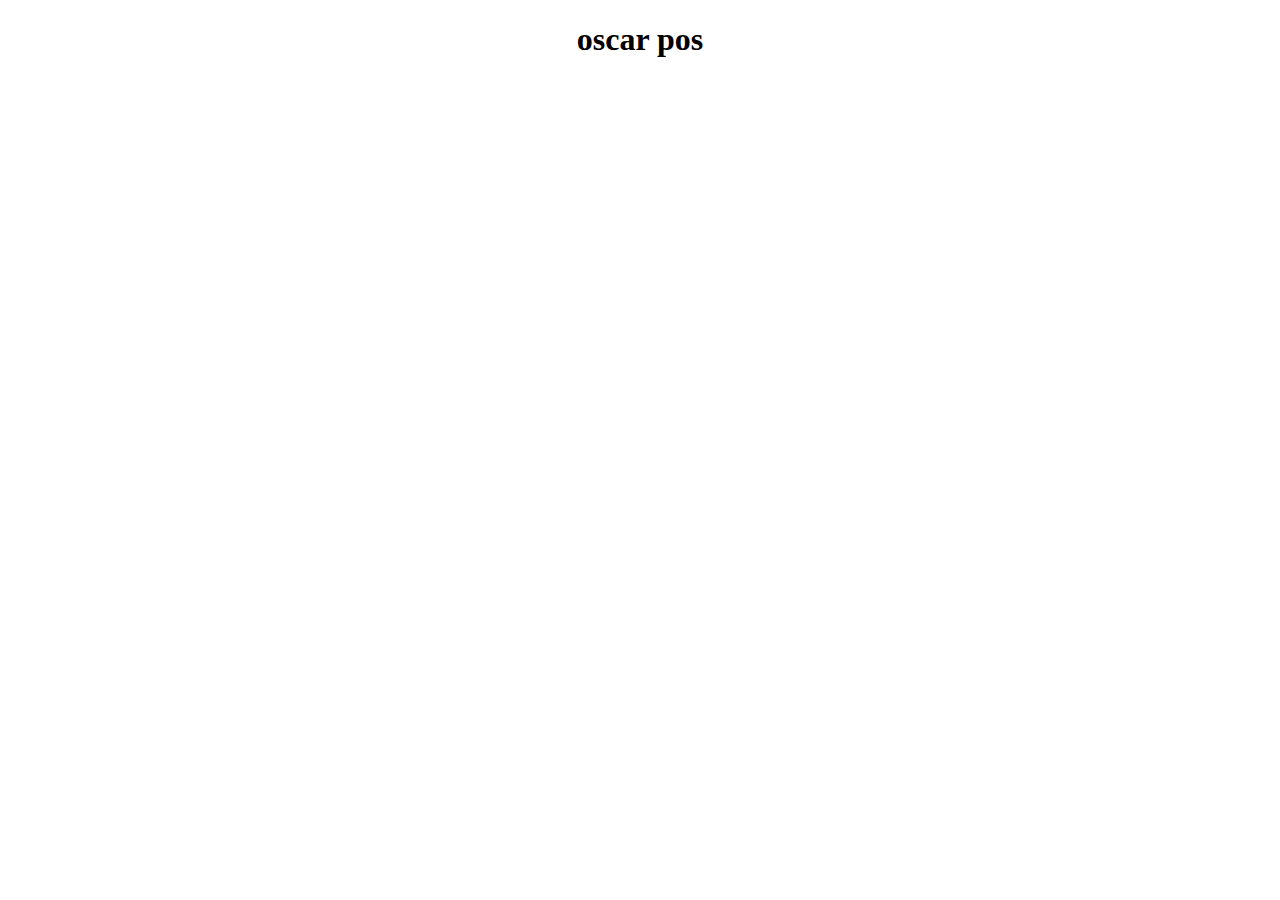
==== index.html @ e60479a8 "Commit_base" ====
<!DOCTYPE html>
<html lang="en">
<head>
    <meta charset="UTF-8">
    <meta name="viewport" content="width=device-width, initial-scale=1.0">
    <title>Shop</title>
    <link rel="stylesheet" href="styles/styles.css">
</head>
<body>
    <header>
        <h1>oscar pos</h1>
    </header>
    <main>

    </main>
    <footer>

    </footer>
</body>
</html>
---- styles/styles.css ----
h1 {
    text-align: center;
}
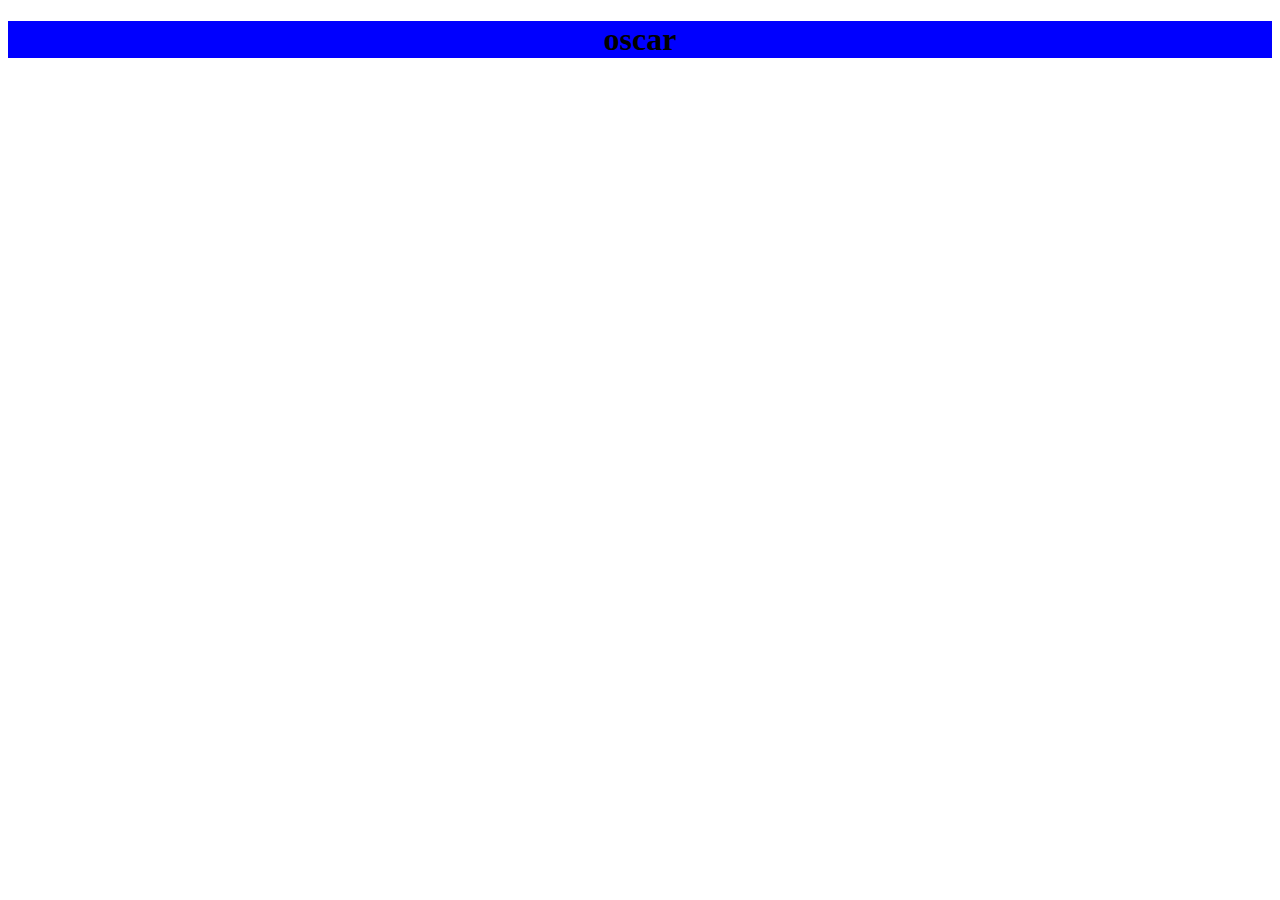
==== commit 7fed6e35: "commit_proof" ====
--- a/index.html
+++ b/index.html
@@ -8,7 +8,7 @@
 </head>
 <body>
     <header>
-        <h1>oscar pos</h1>
+        <h1>oscar </h1>
     </header>
     <main>
 
--- a/styles/styles.css
+++ b/styles/styles.css
@@ -1,3 +1,4 @@
 h1 {
     text-align: center;
+    background-color: blue;
 }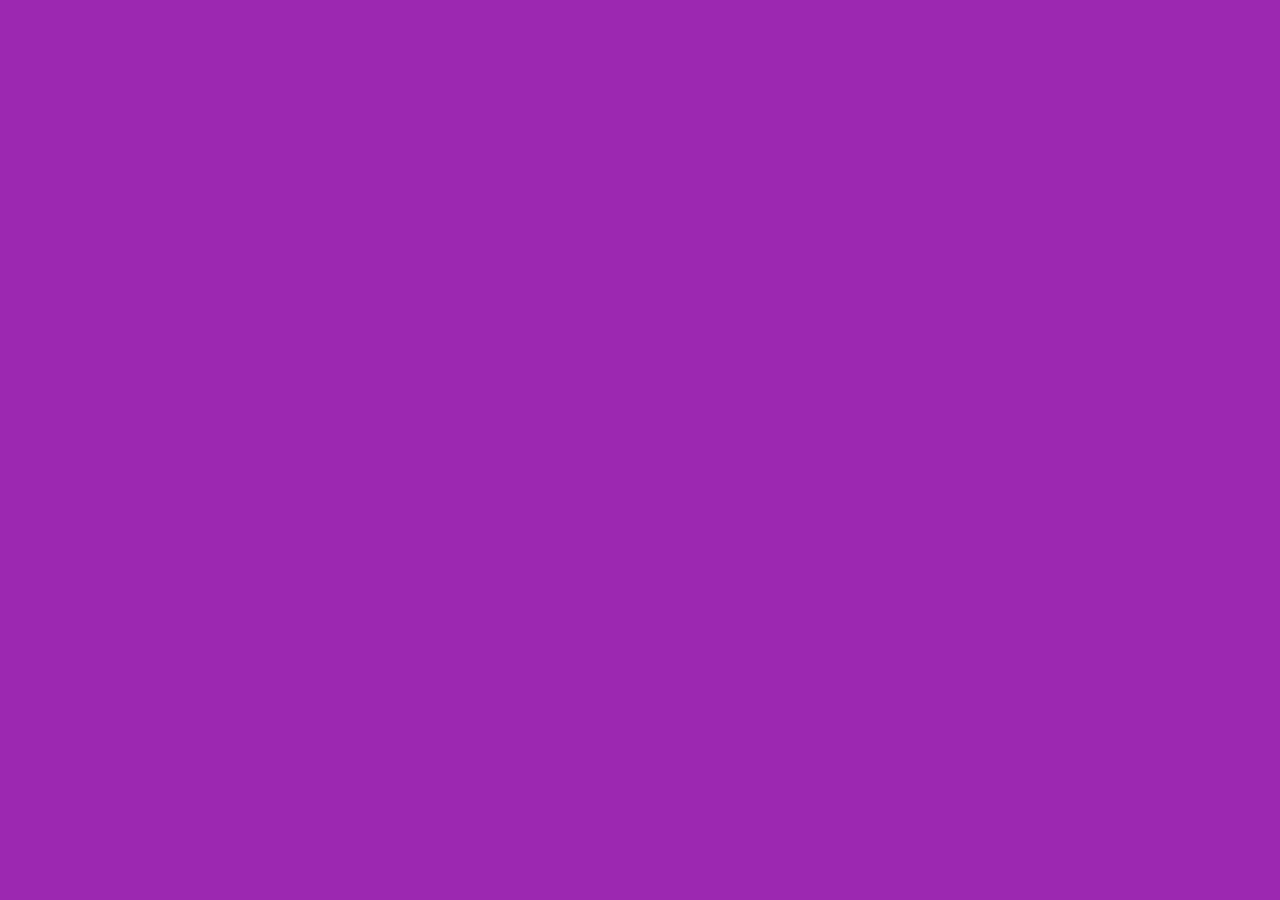
==== commit 19e9e8b7: "commit_BaseCode" ====
--- a/index.html
+++ b/index.html
@@ -3,18 +3,23 @@
 <head>
     <meta charset="UTF-8">
     <meta name="viewport" content="width=device-width, initial-scale=1.0">
-    <title>Shop</title>
+    <title>Front Shop</title>
     <link rel="stylesheet" href="styles/styles.css">
+    <link rel="preload" href="styles/styles.css" as="style">
+    <link rel="stylesheet" href="styles/normalice.css">
+    <link rel="preload" href="styles/normalice.css" as="style">
+    <link rel="preconnect" href="https://fonts.googleapis.com">
+    <link rel="preconnect" href="https://fonts.gstatic.com" crossorigin>
+    <link href="https://fonts.googleapis.com/css2?family=Staatliches&display=swap" rel="stylesheet">
 </head>
 <body>
     <header>
-        <h1>oscar </h1>
     </header>
+
     <main>
+    </main>
 
-    </main>
     <footer>
-
     </footer>
 </body>
-</html>+</html>
--- a/styles/styles.css
+++ b/styles/styles.css
@@ -1,4 +1,67 @@
-h1 {
+:root{
+    --Primario: #9c27b0;
+    --PrimarioOscuro: #89119d;
+    --Secundario: #ffce00;
+    --SecundarioOscuro: rgb(233,287,2);
+    --SecundarioOscuroP: rgb(233, 255, 2);
+    --Blanco: #fff;
+    --Negro: #000;
+
+    --fuentePrincipal: font-family: "Staatliches", sans-serif;
+}
+
+
+html {
+    box-sizing: border-box;
+    font-size: 62.5%;
+}
+
+*,
+*:before,
+*:after {
+    box-sizing: inherit;
+}
+/* Estilos Globales */
+
+body{
+    background-color: var(--Primario);
+    font-size: 1.6rem;
+    line-height: 1.5;
+}
+
+p{
+    font-size: 1.8rem;
+    font-family: Arial, Helvetica, sans-serif;
+    color: var(--Blanco);
+}
+
+a{
+    text-decoration: none;
+}
+
+img{
+    width: 100%;
+}
+
+.contenedor{
+    max-width: 1200rem;
+    margin: 0 auto;
+}
+
+h1,h2,h3{
     text-align: center;
-    background-color: blue;
+    color: var(--Secundario);
+    font-family: var(--fuentePrincipal);
+}
+
+h1{
+    font-size: 4rem;
+}
+
+h2{
+    font-size: 3.2rem;
+}
+
+h3{
+    font-size: 2.4rem;
 }--- a/styles/styles.css
+++ b/styles/styles.css
@@ -1,4 +1,67 @@
-h1 {
+:root{
+    --Primario: #9c27b0;
+    --PrimarioOscuro: #89119d;
+    --Secundario: #ffce00;
+    --SecundarioOscuro: rgb(233,287,2);
+    --SecundarioOscuroP: rgb(233, 255, 2);
+    --Blanco: #fff;
+    --Negro: #000;
+
+    --fuentePrincipal: font-family: "Staatliches", sans-serif;
+}
+
+
+html {
+    box-sizing: border-box;
+    font-size: 62.5%;
+}
+
+*,
+*:before,
+*:after {
+    box-sizing: inherit;
+}
+/* Estilos Globales */
+
+body{
+    background-color: var(--Primario);
+    font-size: 1.6rem;
+    line-height: 1.5;
+}
+
+p{
+    font-size: 1.8rem;
+    font-family: Arial, Helvetica, sans-serif;
+    color: var(--Blanco);
+}
+
+a{
+    text-decoration: none;
+}
+
+img{
+    width: 100%;
+}
+
+.contenedor{
+    max-width: 1200rem;
+    margin: 0 auto;
+}
+
+h1,h2,h3{
     text-align: center;
-    background-color: blue;
+    color: var(--Secundario);
+    font-family: var(--fuentePrincipal);
+}
+
+h1{
+    font-size: 4rem;
+}
+
+h2{
+    font-size: 3.2rem;
+}
+
+h3{
+    font-size: 2.4rem;
 }--- a/styles/normalice.css
+++ b/styles/normalice.css
@@ -0,0 +1,349 @@
+/*! normalize.css v8.0.1 | MIT License | github.com/necolas/normalize.css */
+
+/* Document
+   ========================================================================== */
+
+/**
+ * 1. Correct the line height in all browsers.
+ * 2. Prevent adjustments of font size after orientation changes in iOS.
+ */
+
+ html {
+    line-height: 1.15; /* 1 */
+    -webkit-text-size-adjust: 100%; /* 2 */
+  }
+  
+  /* Sections
+     ========================================================================== */
+  
+  /**
+   * Remove the margin in all browsers.
+   */
+  
+  body {
+    margin: 0;
+  }
+  
+  /**
+   * Render the `main` element consistently in IE.
+   */
+  
+  main {
+    display: block;
+  }
+  
+  /**
+   * Correct the font size and margin on `h1` elements within `section` and
+   * `article` contexts in Chrome, Firefox, and Safari.
+   */
+  
+  h1 {
+    font-size: 2em;
+    margin: 0.67em 0;
+  }
+  
+  /* Grouping content
+     ========================================================================== */
+  
+  /**
+   * 1. Add the correct box sizing in Firefox.
+   * 2. Show the overflow in Edge and IE.
+   */
+  
+  hr {
+    box-sizing: content-box; /* 1 */
+    height: 0; /* 1 */
+    overflow: visible; /* 2 */
+  }
+  
+  /**
+   * 1. Correct the inheritance and scaling of font size in all browsers.
+   * 2. Correct the odd `em` font sizing in all browsers.
+   */
+  
+  pre {
+    font-family: monospace, monospace; /* 1 */
+    font-size: 1em; /* 2 */
+  }
+  
+  /* Text-level semantics
+     ========================================================================== */
+  
+  /**
+   * Remove the gray background on active links in IE 10.
+   */
+  
+  a {
+    background-color: transparent;
+  }
+  
+  /**
+   * 1. Remove the bottom border in Chrome 57-
+   * 2. Add the correct text decoration in Chrome, Edge, IE, Opera, and Safari.
+   */
+  
+  abbr[title] {
+    border-bottom: none; /* 1 */
+    text-decoration: underline; /* 2 */
+    text-decoration: underline dotted; /* 2 */
+  }
+  
+  /**
+   * Add the correct font weight in Chrome, Edge, and Safari.
+   */
+  
+  b,
+  strong {
+    font-weight: bolder;
+  }
+  
+  /**
+   * 1. Correct the inheritance and scaling of font size in all browsers.
+   * 2. Correct the odd `em` font sizing in all browsers.
+   */
+  
+  code,
+  kbd,
+  samp {
+    font-family: monospace, monospace; /* 1 */
+    font-size: 1em; /* 2 */
+  }
+  
+  /**
+   * Add the correct font size in all browsers.
+   */
+  
+  small {
+    font-size: 80%;
+  }
+  
+  /**
+   * Prevent `sub` and `sup` elements from affecting the line height in
+   * all browsers.
+   */
+  
+  sub,
+  sup {
+    font-size: 75%;
+    line-height: 0;
+    position: relative;
+    vertical-align: baseline;
+  }
+  
+  sub {
+    bottom: -0.25em;
+  }
+  
+  sup {
+    top: -0.5em;
+  }
+  
+  /* Embedded content
+     ========================================================================== */
+  
+  /**
+   * Remove the border on images inside links in IE 10.
+   */
+  
+  img {
+    border-style: none;
+  }
+  
+  /* Forms
+     ========================================================================== */
+  
+  /**
+   * 1. Change the font styles in all browsers.
+   * 2. Remove the margin in Firefox and Safari.
+   */
+  
+  button,
+  input,
+  optgroup,
+  select,
+  textarea {
+    font-family: inherit; /* 1 */
+    font-size: 100%; /* 1 */
+    line-height: 1.15; /* 1 */
+    margin: 0; /* 2 */
+  }
+  
+  /**
+   * Show the overflow in IE.
+   * 1. Show the overflow in Edge.
+   */
+  
+  button,
+  input { /* 1 */
+    overflow: visible;
+  }
+  
+  /**
+   * Remove the inheritance of text transform in Edge, Firefox, and IE.
+   * 1. Remove the inheritance of text transform in Firefox.
+   */
+  
+  button,
+  select { /* 1 */
+    text-transform: none;
+  }
+  
+  /**
+   * Correct the inability to style clickable types in iOS and Safari.
+   */
+  
+  button,
+  [type="button"],
+  [type="reset"],
+  [type="submit"] {
+    -webkit-appearance: button;
+  }
+  
+  /**
+   * Remove the inner border and padding in Firefox.
+   */
+  
+  button::-moz-focus-inner,
+  [type="button"]::-moz-focus-inner,
+  [type="reset"]::-moz-focus-inner,
+  [type="submit"]::-moz-focus-inner {
+    border-style: none;
+    padding: 0;
+  }
+  
+  /**
+   * Restore the focus styles unset by the previous rule.
+   */
+  
+  button:-moz-focusring,
+  [type="button"]:-moz-focusring,
+  [type="reset"]:-moz-focusring,
+  [type="submit"]:-moz-focusring {
+    outline: 1px dotted ButtonText;
+  }
+  
+  /**
+   * Correct the padding in Firefox.
+   */
+  
+  fieldset {
+    padding: 0.35em 0.75em 0.625em;
+  }
+  
+  /**
+   * 1. Correct the text wrapping in Edge and IE.
+   * 2. Correct the color inheritance from `fieldset` elements in IE.
+   * 3. Remove the padding so developers are not caught out when they zero out
+   *    `fieldset` elements in all browsers.
+   */
+  
+  legend {
+    box-sizing: border-box; /* 1 */
+    color: inherit; /* 2 */
+    display: table; /* 1 */
+    max-width: 100%; /* 1 */
+    padding: 0; /* 3 */
+    white-space: normal; /* 1 */
+  }
+  
+  /**
+   * Add the correct vertical alignment in Chrome, Firefox, and Opera.
+   */
+  
+  progress {
+    vertical-align: baseline;
+  }
+  
+  /**
+   * Remove the default vertical scrollbar in IE 10+.
+   */
+  
+  textarea {
+    overflow: auto;
+  }
+  
+  /**
+   * 1. Add the correct box sizing in IE 10.
+   * 2. Remove the padding in IE 10.
+   */
+  
+  [type="checkbox"],
+  [type="radio"] {
+    box-sizing: border-box; /* 1 */
+    padding: 0; /* 2 */
+  }
+  
+  /**
+   * Correct the cursor style of increment and decrement buttons in Chrome.
+   */
+  
+  [type="number"]::-webkit-inner-spin-button,
+  [type="number"]::-webkit-outer-spin-button {
+    height: auto;
+  }
+  
+  /**
+   * 1. Correct the odd appearance in Chrome and Safari.
+   * 2. Correct the outline style in Safari.
+   */
+  
+  [type="search"] {
+    -webkit-appearance: textfield; /* 1 */
+    outline-offset: -2px; /* 2 */
+  }
+  
+  /**
+   * Remove the inner padding in Chrome and Safari on macOS.
+   */
+  
+  [type="search"]::-webkit-search-decoration {
+    -webkit-appearance: none;
+  }
+  
+  /**
+   * 1. Correct the inability to style clickable types in iOS and Safari.
+   * 2. Change font properties to `inherit` in Safari.
+   */
+  
+  ::-webkit-file-upload-button {
+    -webkit-appearance: button; /* 1 */
+    font: inherit; /* 2 */
+  }
+  
+  /* Interactive
+     ========================================================================== */
+  
+  /*
+   * Add the correct display in Edge, IE 10+, and Firefox.
+   */
+  
+  details {
+    display: block;
+  }
+  
+  /*
+   * Add the correct display in all browsers.
+   */
+  
+  summary {
+    display: list-item;
+  }
+  
+  /* Misc
+     ========================================================================== */
+  
+  /**
+   * Add the correct display in IE 10+.
+   */
+  
+  template {
+    display: none;
+  }
+  
+  /**
+   * Add the correct display in IE 10.
+   */
+  
+  [hidden] {
+    display: none;
+  }--- a/styles/normalice.css
+++ b/styles/normalice.css
@@ -0,0 +1,349 @@
+/*! normalize.css v8.0.1 | MIT License | github.com/necolas/normalize.css */
+
+/* Document
+   ========================================================================== */
+
+/**
+ * 1. Correct the line height in all browsers.
+ * 2. Prevent adjustments of font size after orientation changes in iOS.
+ */
+
+ html {
+    line-height: 1.15; /* 1 */
+    -webkit-text-size-adjust: 100%; /* 2 */
+  }
+  
+  /* Sections
+     ========================================================================== */
+  
+  /**
+   * Remove the margin in all browsers.
+   */
+  
+  body {
+    margin: 0;
+  }
+  
+  /**
+   * Render the `main` element consistently in IE.
+   */
+  
+  main {
+    display: block;
+  }
+  
+  /**
+   * Correct the font size and margin on `h1` elements within `section` and
+   * `article` contexts in Chrome, Firefox, and Safari.
+   */
+  
+  h1 {
+    font-size: 2em;
+    margin: 0.67em 0;
+  }
+  
+  /* Grouping content
+     ========================================================================== */
+  
+  /**
+   * 1. Add the correct box sizing in Firefox.
+   * 2. Show the overflow in Edge and IE.
+   */
+  
+  hr {
+    box-sizing: content-box; /* 1 */
+    height: 0; /* 1 */
+    overflow: visible; /* 2 */
+  }
+  
+  /**
+   * 1. Correct the inheritance and scaling of font size in all browsers.
+   * 2. Correct the odd `em` font sizing in all browsers.
+   */
+  
+  pre {
+    font-family: monospace, monospace; /* 1 */
+    font-size: 1em; /* 2 */
+  }
+  
+  /* Text-level semantics
+     ========================================================================== */
+  
+  /**
+   * Remove the gray background on active links in IE 10.
+   */
+  
+  a {
+    background-color: transparent;
+  }
+  
+  /**
+   * 1. Remove the bottom border in Chrome 57-
+   * 2. Add the correct text decoration in Chrome, Edge, IE, Opera, and Safari.
+   */
+  
+  abbr[title] {
+    border-bottom: none; /* 1 */
+    text-decoration: underline; /* 2 */
+    text-decoration: underline dotted; /* 2 */
+  }
+  
+  /**
+   * Add the correct font weight in Chrome, Edge, and Safari.
+   */
+  
+  b,
+  strong {
+    font-weight: bolder;
+  }
+  
+  /**
+   * 1. Correct the inheritance and scaling of font size in all browsers.
+   * 2. Correct the odd `em` font sizing in all browsers.
+   */
+  
+  code,
+  kbd,
+  samp {
+    font-family: monospace, monospace; /* 1 */
+    font-size: 1em; /* 2 */
+  }
+  
+  /**
+   * Add the correct font size in all browsers.
+   */
+  
+  small {
+    font-size: 80%;
+  }
+  
+  /**
+   * Prevent `sub` and `sup` elements from affecting the line height in
+   * all browsers.
+   */
+  
+  sub,
+  sup {
+    font-size: 75%;
+    line-height: 0;
+    position: relative;
+    vertical-align: baseline;
+  }
+  
+  sub {
+    bottom: -0.25em;
+  }
+  
+  sup {
+    top: -0.5em;
+  }
+  
+  /* Embedded content
+     ========================================================================== */
+  
+  /**
+   * Remove the border on images inside links in IE 10.
+   */
+  
+  img {
+    border-style: none;
+  }
+  
+  /* Forms
+     ========================================================================== */
+  
+  /**
+   * 1. Change the font styles in all browsers.
+   * 2. Remove the margin in Firefox and Safari.
+   */
+  
+  button,
+  input,
+  optgroup,
+  select,
+  textarea {
+    font-family: inherit; /* 1 */
+    font-size: 100%; /* 1 */
+    line-height: 1.15; /* 1 */
+    margin: 0; /* 2 */
+  }
+  
+  /**
+   * Show the overflow in IE.
+   * 1. Show the overflow in Edge.
+   */
+  
+  button,
+  input { /* 1 */
+    overflow: visible;
+  }
+  
+  /**
+   * Remove the inheritance of text transform in Edge, Firefox, and IE.
+   * 1. Remove the inheritance of text transform in Firefox.
+   */
+  
+  button,
+  select { /* 1 */
+    text-transform: none;
+  }
+  
+  /**
+   * Correct the inability to style clickable types in iOS and Safari.
+   */
+  
+  button,
+  [type="button"],
+  [type="reset"],
+  [type="submit"] {
+    -webkit-appearance: button;
+  }
+  
+  /**
+   * Remove the inner border and padding in Firefox.
+   */
+  
+  button::-moz-focus-inner,
+  [type="button"]::-moz-focus-inner,
+  [type="reset"]::-moz-focus-inner,
+  [type="submit"]::-moz-focus-inner {
+    border-style: none;
+    padding: 0;
+  }
+  
+  /**
+   * Restore the focus styles unset by the previous rule.
+   */
+  
+  button:-moz-focusring,
+  [type="button"]:-moz-focusring,
+  [type="reset"]:-moz-focusring,
+  [type="submit"]:-moz-focusring {
+    outline: 1px dotted ButtonText;
+  }
+  
+  /**
+   * Correct the padding in Firefox.
+   */
+  
+  fieldset {
+    padding: 0.35em 0.75em 0.625em;
+  }
+  
+  /**
+   * 1. Correct the text wrapping in Edge and IE.
+   * 2. Correct the color inheritance from `fieldset` elements in IE.
+   * 3. Remove the padding so developers are not caught out when they zero out
+   *    `fieldset` elements in all browsers.
+   */
+  
+  legend {
+    box-sizing: border-box; /* 1 */
+    color: inherit; /* 2 */
+    display: table; /* 1 */
+    max-width: 100%; /* 1 */
+    padding: 0; /* 3 */
+    white-space: normal; /* 1 */
+  }
+  
+  /**
+   * Add the correct vertical alignment in Chrome, Firefox, and Opera.
+   */
+  
+  progress {
+    vertical-align: baseline;
+  }
+  
+  /**
+   * Remove the default vertical scrollbar in IE 10+.
+   */
+  
+  textarea {
+    overflow: auto;
+  }
+  
+  /**
+   * 1. Add the correct box sizing in IE 10.
+   * 2. Remove the padding in IE 10.
+   */
+  
+  [type="checkbox"],
+  [type="radio"] {
+    box-sizing: border-box; /* 1 */
+    padding: 0; /* 2 */
+  }
+  
+  /**
+   * Correct the cursor style of increment and decrement buttons in Chrome.
+   */
+  
+  [type="number"]::-webkit-inner-spin-button,
+  [type="number"]::-webkit-outer-spin-button {
+    height: auto;
+  }
+  
+  /**
+   * 1. Correct the odd appearance in Chrome and Safari.
+   * 2. Correct the outline style in Safari.
+   */
+  
+  [type="search"] {
+    -webkit-appearance: textfield; /* 1 */
+    outline-offset: -2px; /* 2 */
+  }
+  
+  /**
+   * Remove the inner padding in Chrome and Safari on macOS.
+   */
+  
+  [type="search"]::-webkit-search-decoration {
+    -webkit-appearance: none;
+  }
+  
+  /**
+   * 1. Correct the inability to style clickable types in iOS and Safari.
+   * 2. Change font properties to `inherit` in Safari.
+   */
+  
+  ::-webkit-file-upload-button {
+    -webkit-appearance: button; /* 1 */
+    font: inherit; /* 2 */
+  }
+  
+  /* Interactive
+     ========================================================================== */
+  
+  /*
+   * Add the correct display in Edge, IE 10+, and Firefox.
+   */
+  
+  details {
+    display: block;
+  }
+  
+  /*
+   * Add the correct display in all browsers.
+   */
+  
+  summary {
+    display: list-item;
+  }
+  
+  /* Misc
+     ========================================================================== */
+  
+  /**
+   * Add the correct display in IE 10+.
+   */
+  
+  template {
+    display: none;
+  }
+  
+  /**
+   * Add the correct display in IE 10.
+   */
+  
+  [hidden] {
+    display: none;
+  }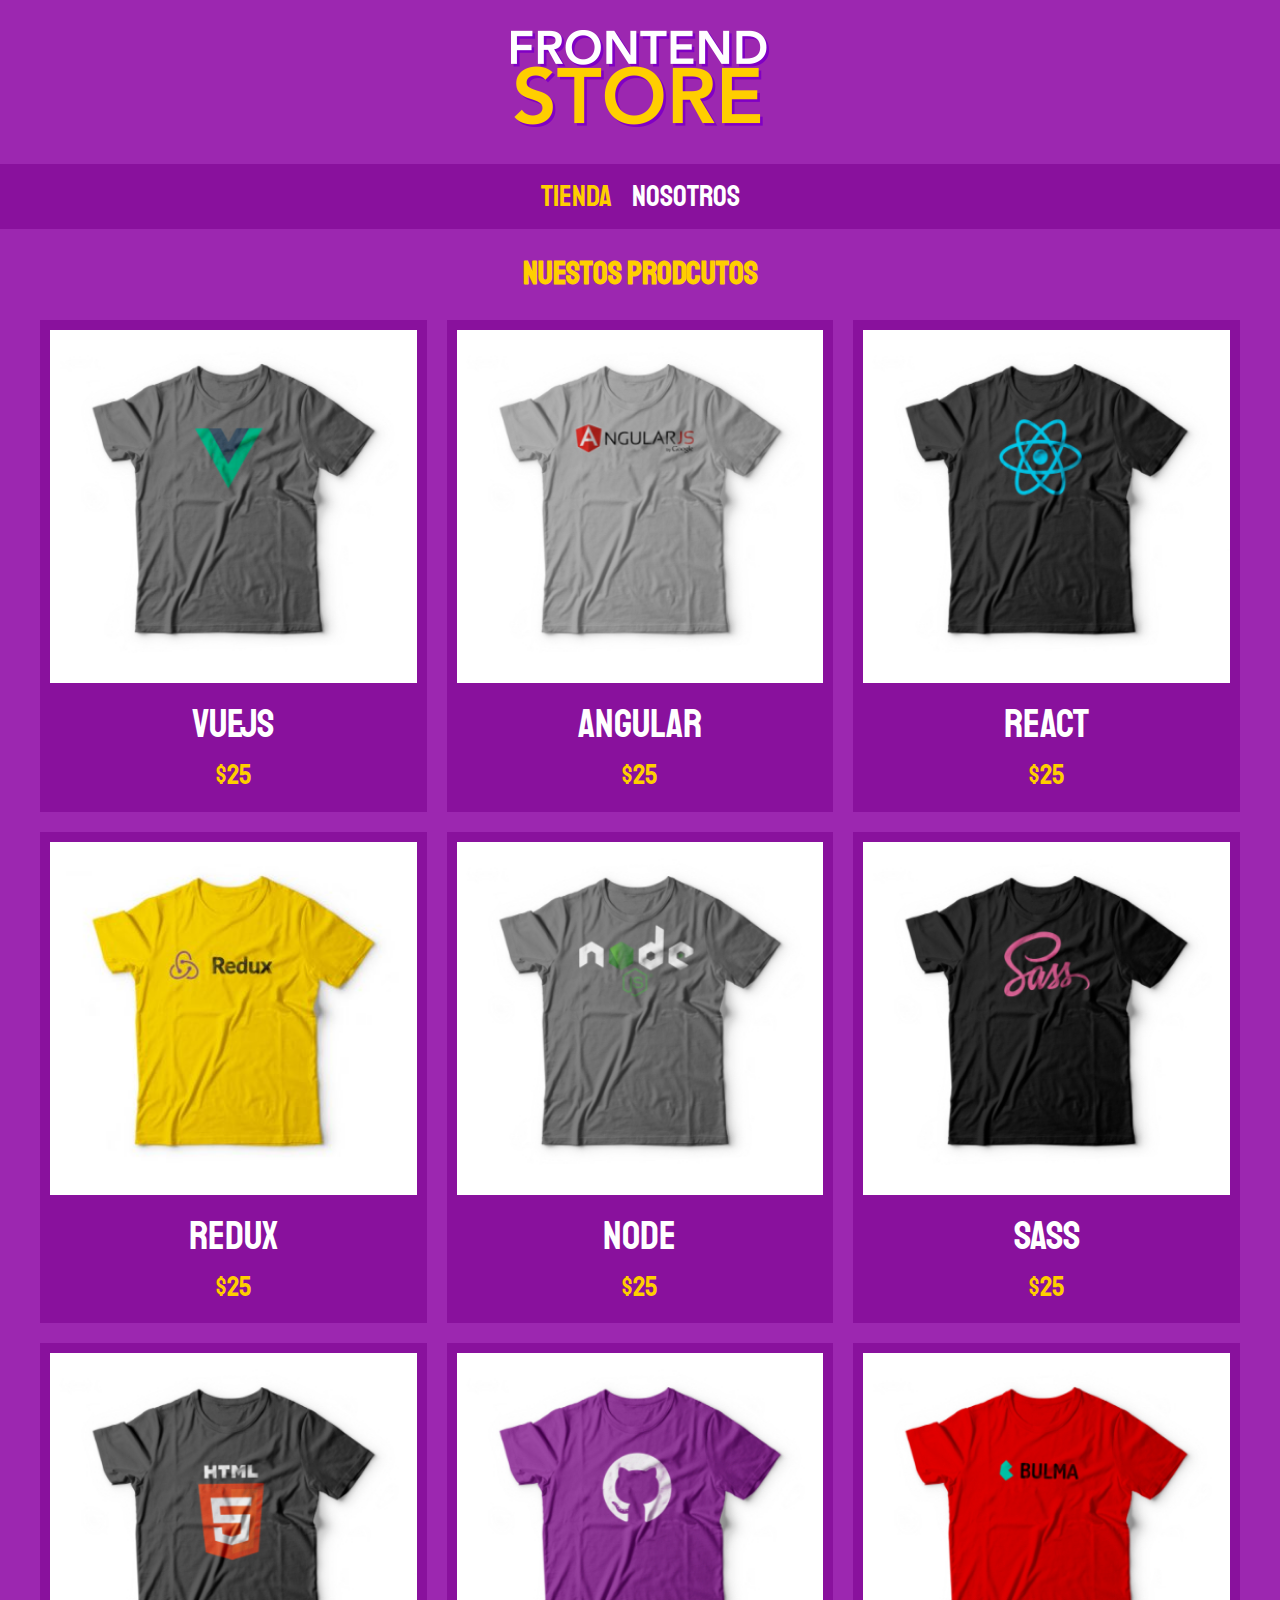
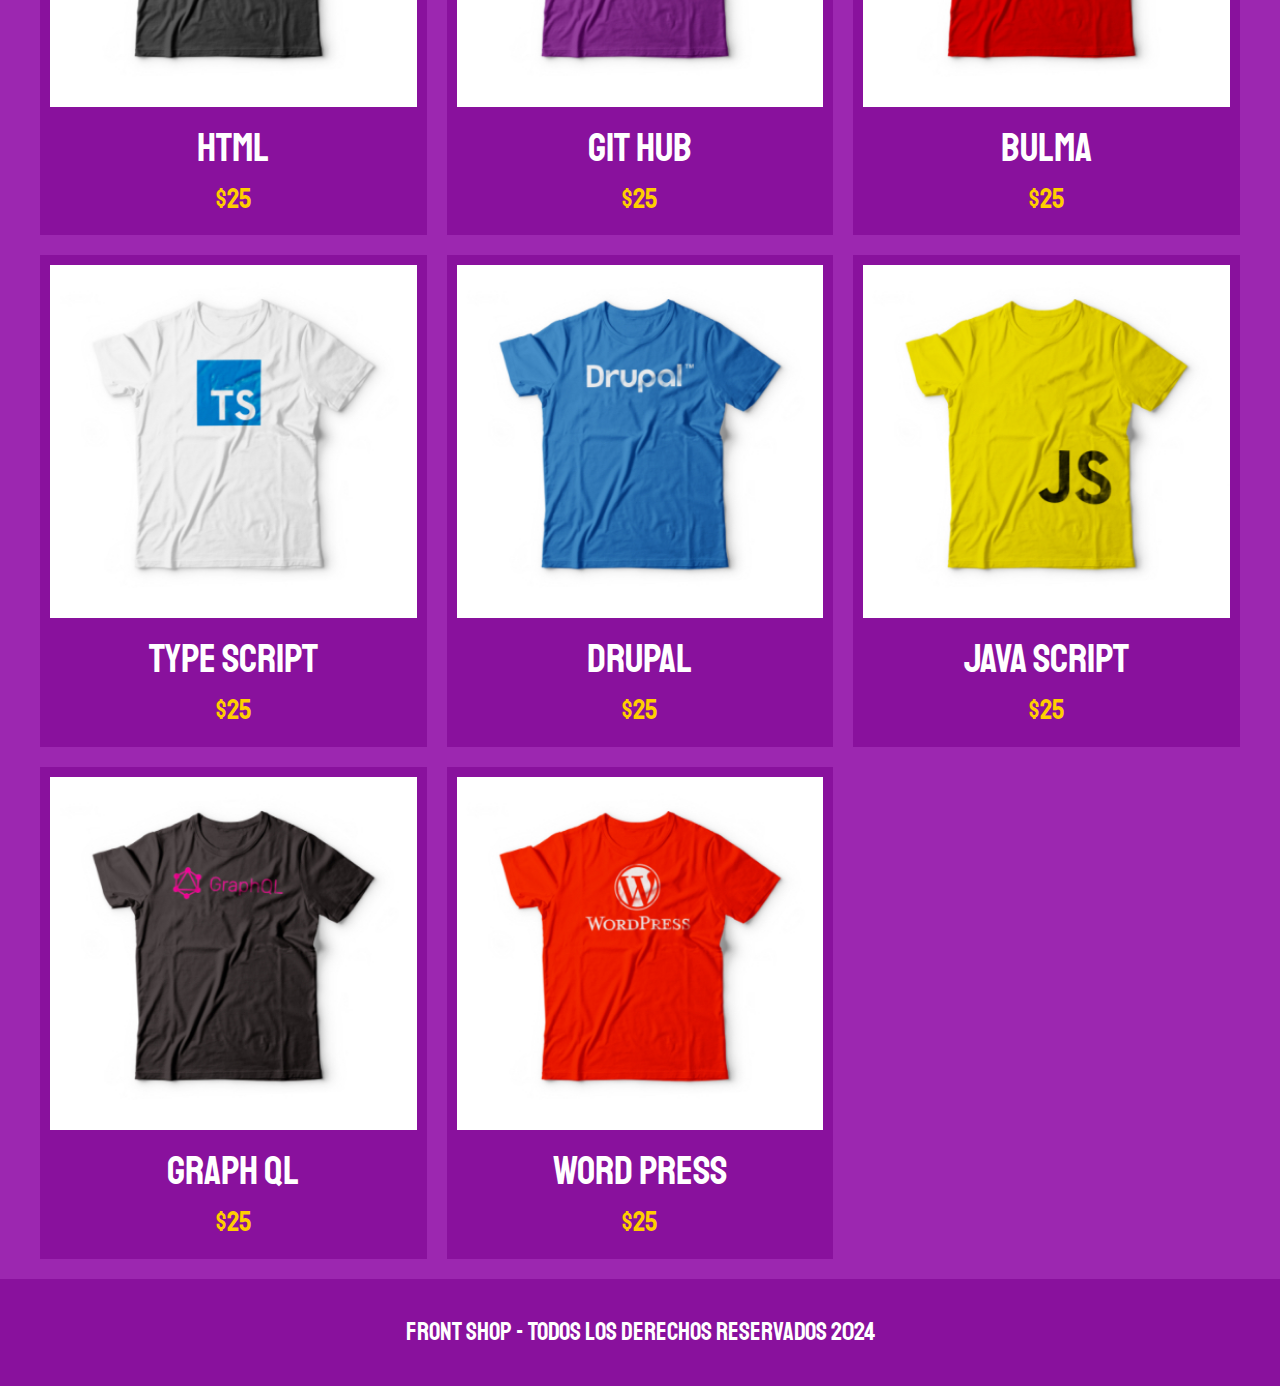
==== commit 50946c82: "Commit Advance" ====
--- a/index.html
+++ b/index.html
@@ -1,5 +1,6 @@
 <!DOCTYPE html>
 <html lang="en">
+
 <head>
     <meta charset="UTF-8">
     <meta name="viewport" content="width=device-width, initial-scale=1.0">
@@ -8,18 +9,169 @@
     <link rel="preload" href="styles/styles.css" as="style">
     <link rel="stylesheet" href="styles/normalice.css">
     <link rel="preload" href="styles/normalice.css" as="style">
-    <link rel="preconnect" href="https://fonts.googleapis.com">
-    <link rel="preconnect" href="https://fonts.gstatic.com" crossorigin>
     <link href="https://fonts.googleapis.com/css2?family=Staatliches&display=swap" rel="stylesheet">
 </head>
+
 <body>
-    <header>
+    <header class="header">
+        <a href="index.html">
+            <img class="header__logo" src="Image/logo.png" alt="Logo de la pagina">
+        </a>
     </header>
+    <nav class="navegacion">
+        <a class="navegacion__enlace navegacion__enlace--activo" href="index.html">Tienda</a>
+        <a class="navegacion__enlace" href="nosotros.html">Nosotros</a>
+    </nav>
 
-    <main>
+    <main class="contenedor">
+        <h1 class="contenedor__productos">Nuestos prodcutos</h1>
+        <div class="grid">
+            <div class="producto">
+                <a href="producto.html">
+                    <img class="producto__imagen" src="Image/1.jpg" alt="Imagen no encontrada">
+                    <div>
+                        <p class="producto__nombre">vuejs</p>
+                        <p class="producto__precio">$25</p>
+                    </div>
+                </a>
+            </div>
+
+            <div class="producto">
+                <a href="producto.html">
+                    <img class="producto__imagen" src="Image/2.jpg" alt="Imagen no encontrada">
+                    <div>
+                        <p class="producto__nombre">angular</p>
+                        <p class="producto__precio">$25</p>
+                    </div>
+                </a>
+            </div>
+
+
+            <div class="producto">
+                <a href="producto.html">
+                    <img class="producto__imagen" src="Image/3.jpg" alt="Imagen no encontrada">
+                    <div>
+                        <p class="producto__nombre">react</p>
+                        <p class="producto__precio">$25</p>
+                    </div>
+                </a>
+            </div>
+
+            <div class="producto">
+                <a href="producto.html">
+                    <img class="producto__imagen" src="Image/4.jpg" alt="Imagen no encontrada">
+                    <div>
+                        <p class="producto__nombre">redux</p>
+                        <p class="producto__precio">$25</p>
+                    </div>
+                </a>
+            </div>
+
+            <div class="producto">
+                <a href="producto.html">
+                    <img class="producto__imagen" src="Image/5.jpg" alt="Imagen no encontrada">
+                    <div>
+                        <p class="producto__nombre">node</p>
+                        <p class="producto__precio">$25</p>
+                    </div>
+                </a>
+            </div>
+
+            <div class="producto">
+                <a href="producto.html">
+                    <img class="producto__imagen" src="Image/6.jpg" alt="Imagen no encontrada">
+                    <div>
+                        <p class="producto__nombre">sass</p>
+                        <p class="producto__precio">$25</p>
+                    </div>
+                </a>
+            </div>
+
+            <div class="producto">
+                <a href="producto.html">
+                    <img class="producto__imagen" src="Image/7.jpg" alt="Imagen no encontrada">
+                    <div>
+                        <p class="producto__nombre">html</p>
+                        <p class="producto__precio">$25</p>
+                    </div>
+                </a>
+            </div>
+
+            <div class="producto">
+                <a href="producto.html">
+                    <img class="producto__imagen" src="Image/8.jpg" alt="Imagen no encontrada">
+                    <div>
+                        <p class="producto__nombre">git hub</p>
+                        <p class="producto__precio">$25</p>
+                    </div>
+                </a>
+            </div>
+
+            <div class="producto">
+                <a href="producto.html">
+                    <img class="producto__imagen" src="Image/9.jpg" alt="Imagen no encontrada">
+                    <div>
+                        <p class="producto__nombre">bulma</p>
+                        <p class="producto__precio">$25</p>
+                    </div>
+                </a>
+            </div>
+
+            <div class="producto">
+                <a href="producto.html">
+                    <img class="producto__imagen" src="Image/10.jpg" alt="Imagen no encontrada">
+                    <div>
+                        <p class="producto__nombre">type script</p>
+                        <p class="producto__precio">$25</p>
+                    </div>
+                </a>
+            </div>
+
+            <div class="producto">
+                <a href="producto.html">
+                    <img class="producto__imagen" src="Image/11.jpg" alt="Imagen no encontrada">
+                    <div>
+                        <p class="producto__nombre">drupal</p>
+                        <p class="producto__precio">$25</p>
+                    </div>
+                </a>
+            </div>
+
+            <div class="producto">
+                <a href="producto.html">
+                    <img class="producto__imagen" src="Image/12.jpg" alt="Imagen no encontrada">
+                    <div>
+                        <p class="producto__nombre">java script</p>
+                        <p class="producto__precio">$25</p>
+                    </div>
+                </a>
+            </div>
+
+            <div class="producto">
+                <a href="producto.html">
+                    <img class="producto__imagen" src="Image/13.jpg" alt="Imagen no encontrada">
+                    <div>
+                        <p class="producto__nombre">graph ql</p>
+                        <p class="producto__precio">$25</p>
+                    </div>
+                </a>
+            </div>
+
+            <div class="producto">
+                <a href="producto.html">
+                    <img class="producto__imagen" src="Image/14.jpg" alt="Imagen no encontrada">
+                    <div>
+                        <p class="producto__nombre">word press</p>
+                        <p class="producto__precio">$25</p>
+                    </div>
+                </a>
+            </div>
+        </div>
     </main>
 
-    <footer>
+    <footer class="footer">
+        <p class="footer__texto">Front Shop - Todos los derechos reservados 2024</p>
     </footer>
 </body>
-</html>
+
+</html>--- a/styles/styles.css
+++ b/styles/styles.css
@@ -1,13 +1,12 @@
-:root{
+:root {
     --Primario: #9c27b0;
     --PrimarioOscuro: #89119d;
     --Secundario: #ffce00;
-    --SecundarioOscuro: rgb(233,287,2);
+    --SecundarioOscuro: rgb(233, 287, 2);
     --SecundarioOscuroP: rgb(233, 255, 2);
     --Blanco: #fff;
     --Negro: #000;
-
-    --fuentePrincipal: font-family: "Staatliches", sans-serif;
+    --fuentePrincipal: 'Staatliches', cursive;
 }
 
 
@@ -21,47 +20,137 @@
 *:after {
     box-sizing: inherit;
 }
+
 /* Estilos Globales */
 
-body{
+body {
     background-color: var(--Primario);
     font-size: 1.6rem;
     line-height: 1.5;
 }
 
-p{
+p {
     font-size: 1.8rem;
     font-family: Arial, Helvetica, sans-serif;
     color: var(--Blanco);
 }
 
-a{
+a {
     text-decoration: none;
 }
 
-img{
-    width: 100%;
+img {
+    max-width: 100%;
 }
 
-.contenedor{
-    max-width: 1200rem;
+.contenedor {
+    max-width: 120rem;
     margin: 0 auto;
 }
 
-h1,h2,h3{
+h1,
+h2,
+h3 {
     text-align: center;
     color: var(--Secundario);
     font-family: var(--fuentePrincipal);
 }
 
-h1{
+h1 {
     font-size: 4rem;
 }
 
-h2{
+h2 {
     font-size: 3.2rem;
 }
 
-h3{
+h3 {
     font-size: 2.4rem;
+}
+
+/* Header */
+
+.header {
+    display: flex;
+    justify-content: center;
+}
+
+.header__logo {
+    margin: 3rem 0;
+}
+
+/* Footer */
+
+.footer {
+    background-color: var(--PrimarioOscuro);
+    padding: 1rem;
+    margin-top: 2rem;
+}
+
+.footer__texto {
+    text-align: center;
+    font-family: var(--fuentePrincipal);
+    font-size: 2.5rem;
+}
+
+/* Navegacion */
+.navegacion {
+    background-color: var(--PrimarioOscuro);
+    padding: 1rem 0;
+    display: flex;
+    justify-content: center;
+    gap: 2rem;
+}
+
+.navegacion__enlace {
+    color: var(--Blanco);
+    font-family: var(--fuentePrincipal);
+    font-size: 3rem;
+}
+
+.navegacion__enlace--activo,
+.navegacion__enlace:hover {
+    color: var(--Secundario);
+}
+
+/* Grid */
+.grid {
+    display: grid;
+    grid-template-columns: repeat(2, 1fr);
+    gap: 2rem;
+}
+
+@media (min-width:768px){
+    .grid{
+        grid-template-columns: repeat(3, 1fr);
+    }
+}
+
+/* Productos */
+
+
+.producto {
+    background-color: var(--PrimarioOscuro);
+    padding: 1rem;
+}
+
+.producto__imagen {
+    width: 100%;
+}
+
+.producto__nombre {
+    font-size: 4rem;
+    text-transform: uppercase;
+}
+
+.producto__precio {
+    font-size: 2.8rem;
+    color: var(--Secundario);
+}
+
+.producto__nombre, .producto__precio{
+    font-family: var(--fuentePrincipal);
+    margin: 1rem 0;
+    text-align: center;
+    line-height: 1.2;
 }--- a/styles/styles.css
+++ b/styles/styles.css
@@ -1,13 +1,12 @@
-:root{
+:root {
     --Primario: #9c27b0;
     --PrimarioOscuro: #89119d;
     --Secundario: #ffce00;
-    --SecundarioOscuro: rgb(233,287,2);
+    --SecundarioOscuro: rgb(233, 287, 2);
     --SecundarioOscuroP: rgb(233, 255, 2);
     --Blanco: #fff;
     --Negro: #000;
-
-    --fuentePrincipal: font-family: "Staatliches", sans-serif;
+    --fuentePrincipal: 'Staatliches', cursive;
 }
 
 
@@ -21,47 +20,137 @@
 *:after {
     box-sizing: inherit;
 }
+
 /* Estilos Globales */
 
-body{
+body {
     background-color: var(--Primario);
     font-size: 1.6rem;
     line-height: 1.5;
 }
 
-p{
+p {
     font-size: 1.8rem;
     font-family: Arial, Helvetica, sans-serif;
     color: var(--Blanco);
 }
 
-a{
+a {
     text-decoration: none;
 }
 
-img{
-    width: 100%;
+img {
+    max-width: 100%;
 }
 
-.contenedor{
-    max-width: 1200rem;
+.contenedor {
+    max-width: 120rem;
     margin: 0 auto;
 }
 
-h1,h2,h3{
+h1,
+h2,
+h3 {
     text-align: center;
     color: var(--Secundario);
     font-family: var(--fuentePrincipal);
 }
 
-h1{
+h1 {
     font-size: 4rem;
 }
 
-h2{
+h2 {
     font-size: 3.2rem;
 }
 
-h3{
+h3 {
     font-size: 2.4rem;
+}
+
+/* Header */
+
+.header {
+    display: flex;
+    justify-content: center;
+}
+
+.header__logo {
+    margin: 3rem 0;
+}
+
+/* Footer */
+
+.footer {
+    background-color: var(--PrimarioOscuro);
+    padding: 1rem;
+    margin-top: 2rem;
+}
+
+.footer__texto {
+    text-align: center;
+    font-family: var(--fuentePrincipal);
+    font-size: 2.5rem;
+}
+
+/* Navegacion */
+.navegacion {
+    background-color: var(--PrimarioOscuro);
+    padding: 1rem 0;
+    display: flex;
+    justify-content: center;
+    gap: 2rem;
+}
+
+.navegacion__enlace {
+    color: var(--Blanco);
+    font-family: var(--fuentePrincipal);
+    font-size: 3rem;
+}
+
+.navegacion__enlace--activo,
+.navegacion__enlace:hover {
+    color: var(--Secundario);
+}
+
+/* Grid */
+.grid {
+    display: grid;
+    grid-template-columns: repeat(2, 1fr);
+    gap: 2rem;
+}
+
+@media (min-width:768px){
+    .grid{
+        grid-template-columns: repeat(3, 1fr);
+    }
+}
+
+/* Productos */
+
+
+.producto {
+    background-color: var(--PrimarioOscuro);
+    padding: 1rem;
+}
+
+.producto__imagen {
+    width: 100%;
+}
+
+.producto__nombre {
+    font-size: 4rem;
+    text-transform: uppercase;
+}
+
+.producto__precio {
+    font-size: 2.8rem;
+    color: var(--Secundario);
+}
+
+.producto__nombre, .producto__precio{
+    font-family: var(--fuentePrincipal);
+    margin: 1rem 0;
+    text-align: center;
+    line-height: 1.2;
 }